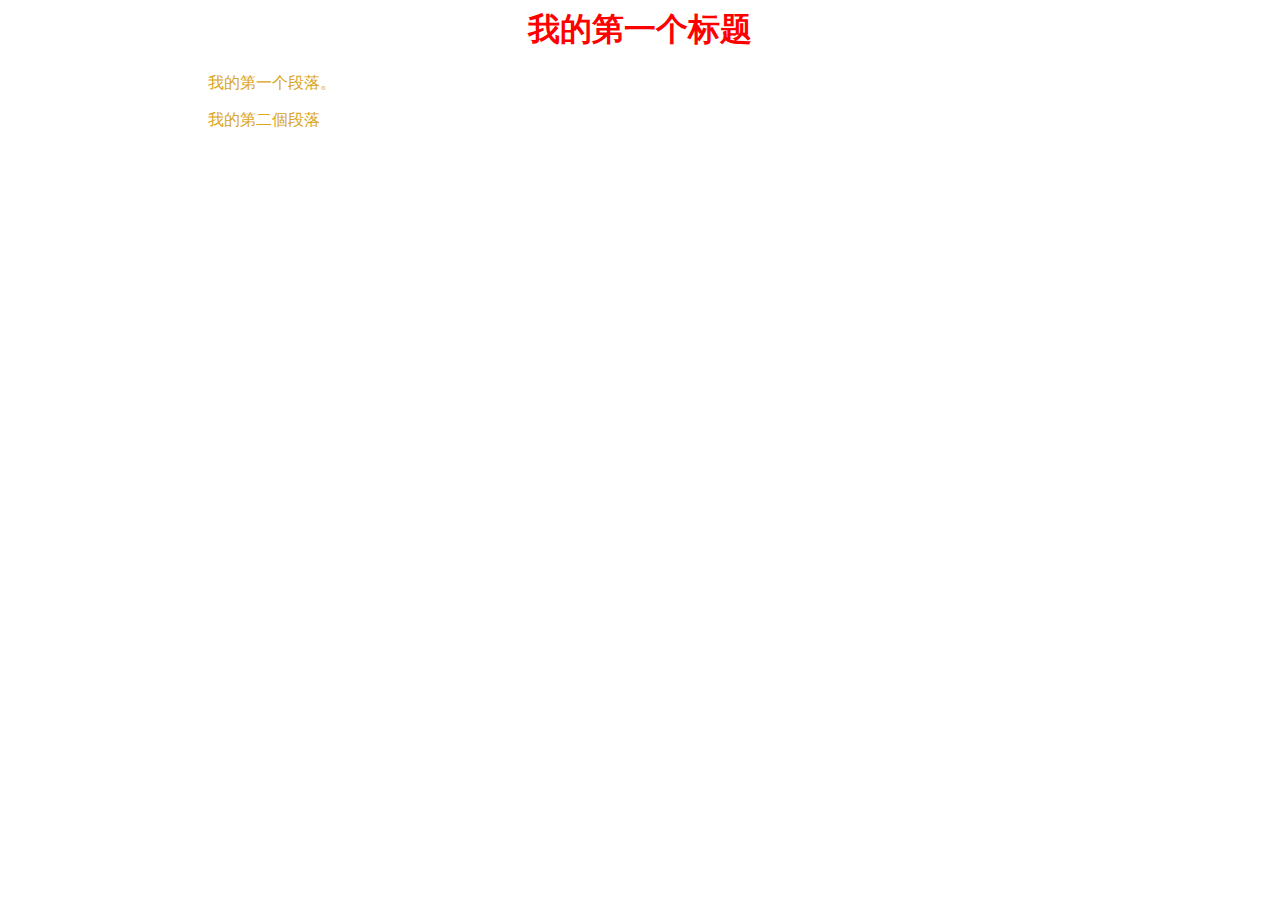
==== index.html @ a01402d4 "Rename file" ====
<html>
<head>
    <link rel="stylesheet" type="text/css" href="style.css" />
<meta name="viewport" content="width=device-width, initial-scale=1">
<title>标题</title>
</head>
<body>
 
<h1>我的第一个标题</h1>
 
<p>我的第一个段落。</p>
<p>我的第二個段落</p>
 
</body>
</html>
---- style.css ----
body{
    
        background-image: 
          /*linear-gradient(4deg, rgba(38,8,31,0.75) 30%, rgba(213,49,127,0.3) 45%, rgba(232,120,12,0.3) 100%),*/
          url("https://images.pexels.com/photos/3183198/pexels-photo-3183198.jpeg?cs=srgb&dl=pexels-fauxels-3183198.jpg&fm=jpg");
        background-size: cover;
        background-repeat: no-repeat;
        background-attachment: fixed;
        background-position: center
      
}
h1{
    text-align:center;
    color: #ff0000;
}
p{
    color: goldenrod;
    margin-left:200px;
}
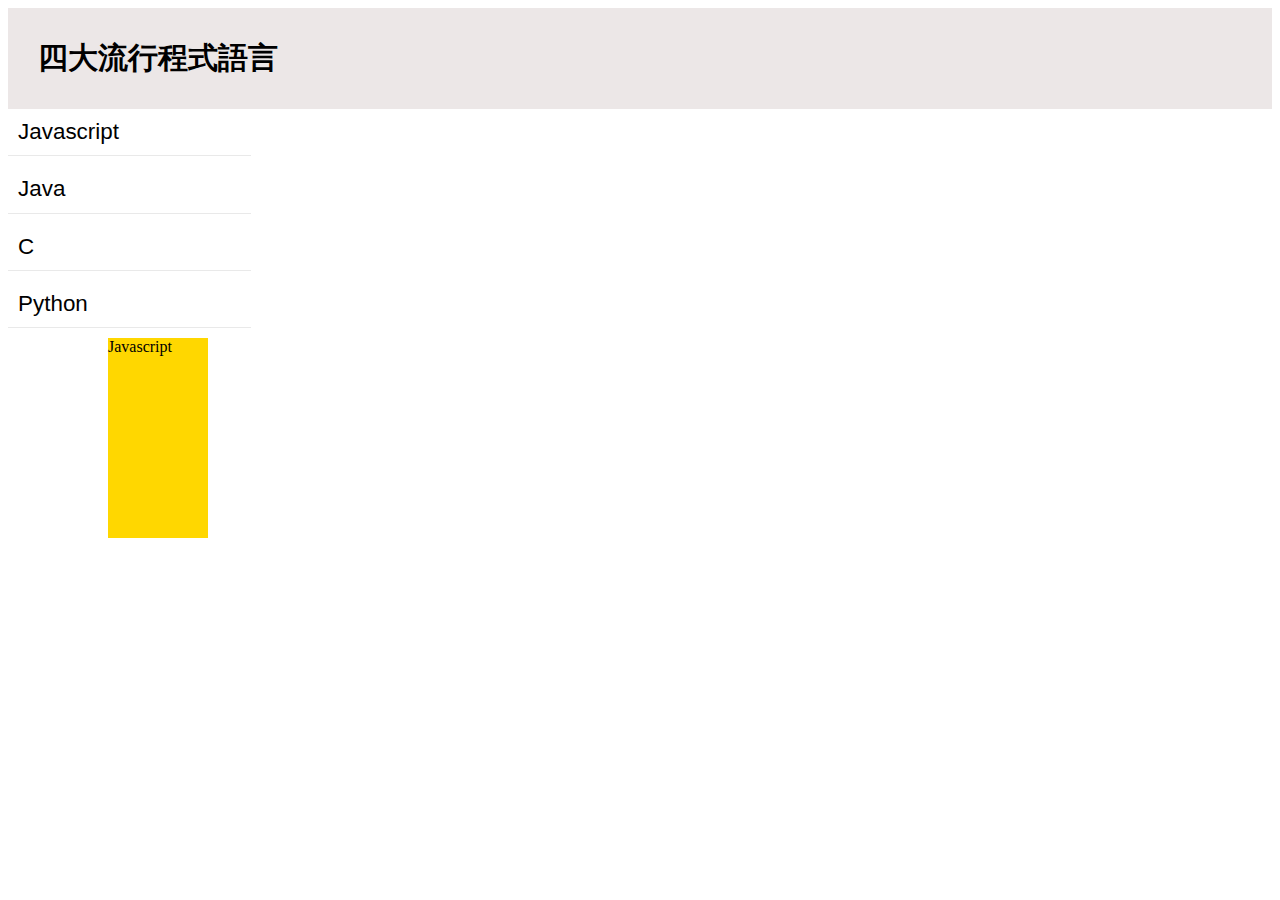
==== commit 101a9758: "half done" ====
--- a/index.html
+++ b/index.html
@@ -2,14 +2,27 @@
 <head>
     <link rel="stylesheet" type="text/css" href="style.css" />
 <meta name="viewport" content="width=device-width, initial-scale=1">
-<title>标题</title>
+<title>語言介紹</title>
 </head>
 <body>
- 
-<h1>我的第一个标题</h1>
- 
-<p>我的第一个段落。</p>
-<p>我的第二個段落</p>
+ <div id="header">四大流行程式語言</div>
+
+ <div class="menu">
+     
+    <div class="menuitem">Javascript</div>
+    
+    <div class="menuitem">Java</div>
+    
+    <div class="menuitem">C</div>
+    
+    <div class="menuitem">Python</div>
+    
+</div>
+
+<div id="Javascript">
+    Javascript</div>
+
+
  
 </body>
 </html>--- a/style.css
+++ b/style.css
@@ -9,11 +9,47 @@
         background-position: center
       
 }
+title{
+  color: black;
+}
+#header{
+  padding:1em;/*四周填充空白大小*/
+  background-color:#ece7e7;
+  font-size: 30;
+  font-weight:bold;
+}
+
+.menu {
+  
+  width:20%;
+}
+.menuitem {
+  margin:4%;
+  margin-left:0;
+  margin-top:0;
+  padding:4%;
+  border-bottom:1px solid #e9e9e9;
+  cursor:pointer;/*光標*/
+  font-family:'Franklin Gothic Medium', 'Arial Narrow', Arial, sans-serif;
+  font-size: 1.4em;
+}
+#Javascript{
+  background-color:#FFD700;
+  height:200px;
+  width:100px;
+  margin-left:100px;
+  float:left;
+}
+
+@media only screen and (max-width: 500px) {
+
+}
+/*
 h1{
     text-align:center;
     color: #ff0000;
 }
 p{
     color: goldenrod;
-    margin-left:200px;
-}+    margin-left:500px;
+}*/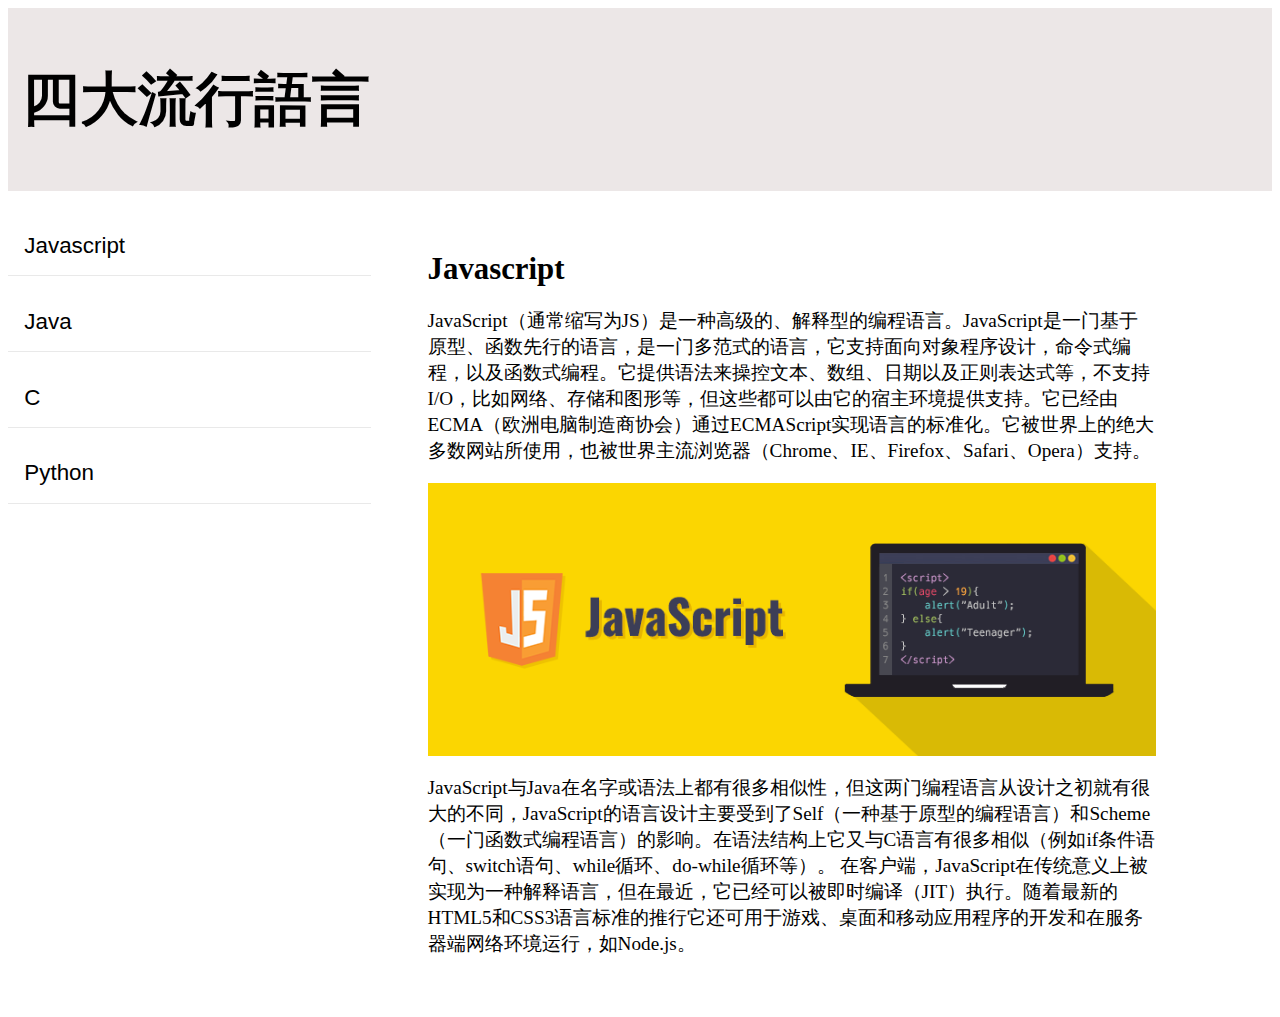
==== commit 5573bf97: "final version" ====
--- a/index.html
+++ b/index.html
@@ -5,24 +5,26 @@
 <title>語言介紹</title>
 </head>
 <body>
- <div id="header">四大流行程式語言</div>
+    <div class="gridbox gridheader">
+        <div class="header">
+            <h1>四大流行語言</h1>
+        </div>
+    </div>
+    <div class="gridbox gridmenu">
+        <div class="menuitem">Javascript</div>
+        <div class="menuitem">Java</div>
+        <div class="menuitem">C</div>
+        <div class="menuitem">Python</div>
+    </div>
+    <div class="gridbox gridmain">
+        <div class="main">
+            <h1>Javascript</h1>
+            <p>JavaScript（通常缩写为JS）是一种高级的、解释型的编程语言。JavaScript是一门基于原型、函数先行的语言，是一门多范式的语言，它支持面向对象程序设计，命令式编程，以及函数式编程。它提供语法来操控文本、数组、日期以及正则表达式等，不支持I/O，比如网络、存储和图形等，但这些都可以由它的宿主环境提供支持。它已经由ECMA（欧洲电脑制造商协会）通过ECMAScript实现语言的标准化。它被世界上的绝大多数网站所使用，也被世界主流浏览器（Chrome、IE、Firefox、Safari、Opera）支持。</p>
+            <img src="jsimg.png"  width="" height="">
+            <p>JavaScript与Java在名字或语法上都有很多相似性，但这两门编程语言从设计之初就有很大的不同，JavaScript的语言设计主要受到了Self（一种基于原型的编程语言）和Scheme（一门函数式编程语言）的影响。在语法结构上它又与C语言有很多相似（例如if条件语句、switch语句、while循环、do-while循环等）。
 
- <div class="menu">
-     
-    <div class="menuitem">Javascript</div>
-    
-    <div class="menuitem">Java</div>
-    
-    <div class="menuitem">C</div>
-    
-    <div class="menuitem">Python</div>
-    
-</div>
-
-<div id="Javascript">
-    Javascript</div>
-
-
- 
+                在客户端，JavaScript在传统意义上被实现为一种解释语言，但在最近，它已经可以被即时编译（JIT）执行。随着最新的HTML5和CSS3语言标准的推行它还可用于游戏、桌面和移动应用程序的开发和在服务器端网络环境运行，如Node.js。</p>
+        </div>
+    </div>
 </body>
 </html>--- a/style.css
+++ b/style.css
@@ -1,55 +1,76 @@
-body{
-    
-        background-image: 
-          /*linear-gradient(4deg, rgba(38,8,31,0.75) 30%, rgba(213,49,127,0.3) 45%, rgba(232,120,12,0.3) 100%),*/
-          url("https://images.pexels.com/photos/3183198/pexels-photo-3183198.jpeg?cs=srgb&dl=pexels-fauxels-3183198.jpg&fm=jpg");
-        background-size: cover;
-        background-repeat: no-repeat;
-        background-attachment: fixed;
-        background-position: center
-      
+
+h1 {
+  font-size: 1.925em;
 }
-title{
-  color: black;
+
+h2 {
+  font-size: 1.5em;
 }
-#header{
-  padding:1em;/*四周填充空白大小*/
+p{
+  font-size: 1.2em;
+}
+
+.main img {
+  width: 100%;
+}
+.header{
+  padding:1.1%;/*四周填充空白大小*/
   background-color:#ece7e7;
   font-size: 30;
   font-weight:bold;
 }
 
-.menu {
-  
-  width:20%;
-}
 .menuitem {
-  margin:4%;
+  margin:4.3%;
   margin-left:0;
   margin-top:0;
-  padding:4%;
+  padding:4.3%;
   border-bottom:1px solid #e9e9e9;
   cursor:pointer;/*光標*/
   font-family:'Franklin Gothic Medium', 'Arial Narrow', Arial, sans-serif;
   font-size: 1.4em;
 }
-#Javascript{
-  background-color:#FFD700;
-  height:200px;
-  width:100px;
-  margin-left:100px;
-  float:left;
+
+.main {
+  padding: 2%;
 }
 
-@media only screen and (max-width: 500px) {
+.gridbox {
+  margin-bottom: 2%;
+  margin-right: 2%;
+  float: left;
+}
+.gridheader {
+  width: 100%;
+}
+.gridmenu {
+  width: 30%;
+}
 
+.gridmain {
+  width: 60%;
 }
-/*
-h1{
-    text-align:center;
-    color: #ff0000;
+
+@media only screen and (max-width: 768px) {
+  .gridmenu {
+    width: 100%;
 }
-p{
-    color: goldenrod;
-    margin-left:500px;
-}*/+
+.menuitem {
+    margin: 1.1%;
+    padding: 1.1%;
+}
+
+.gridmain {
+    width: 100%;
+}
+
+.main {
+    padding: 1.1%;
+}
+
+.gridbox {
+    margin-right: 0;
+    float: left;
+}
+}
